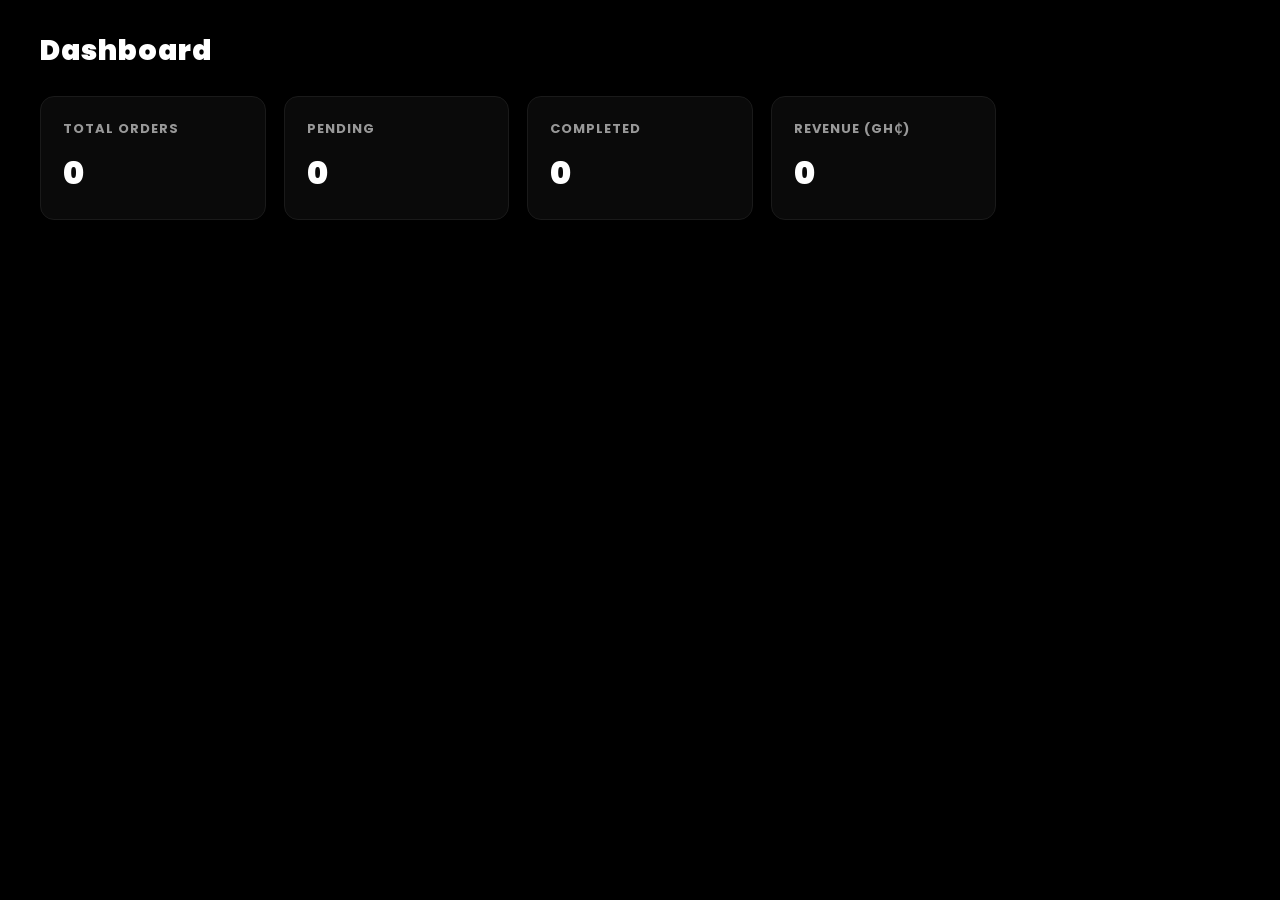
==== admin/index.html @ eac442ca "Create index.html" ====
<!DOCTYPE html>
<html lang="en">
<head>
<meta charset="UTF-8" />
<meta name="viewport" content="width=device-width, initial-scale=1.0"/>
<title>Dashboard — Admin</title>
<link rel="preconnect" href="https://fonts.googleapis.com">
<link href="https://fonts.googleapis.com/css2?family=Poppins:wght@400;600;700;800;900&display=swap" rel="stylesheet">
<link rel="stylesheet" href="../css/admin.css">
</head>
<body>
<div class="admin-wrap">
  <div id="sidebar"></div>
  <main class="main">
    <h1>Dashboard</h1>
    <div class="stats-grid">
      <div class="stat-card"><h3>TOTAL ORDERS</h3><p id="stTotal">0</p></div>
      <div class="stat-card"><h3>PENDING</h3><p id="stPending">0</p></div>
      <div class="stat-card"><h3>COMPLETED</h3><p id="stCompleted">0</p></div>
      <div class="stat-card"><h3>REVENUE (GH₵)</h3><p id="stRevenue">0</p></div>
    </div>
  </main>
</div>
<script type="module">
  import { renderSidebar } from '../js/admin-shared.js';
  import { listenOrders } from '../js/data.js';
  document.getElementById('sidebar').innerHTML = renderSidebar('dashboard');
  listenOrders(orders => {
    document.getElementById('stTotal').textContent = orders.length;
    document.getElementById('stPending').textContent =
      orders.filter(o=>o.status==='Pending').length;
    document.getElementById('stCompleted').textContent =
      orders.filter(o=>o.status==='Completed').length;
    document.getElementById('stRevenue').textContent =
      orders.filter(o=>o.status==='Completed').reduce((s,o)=>s+(o.price||0),0);
  });
</script>
</body>
</html>
---- css/admin.css ----
* { margin:0; padding:0; box-sizing:border-box; font-family:'Poppins',sans-serif; }
body { background:#000; color:#fff; font-weight:700; }

.admin-wrap { display:flex; min-height:100vh; }

/* SIDEBAR */
.sidebar {
  width:240px; background:#050505;
  border-right:1px solid #1a1a1a;
  padding:24px 16px; position:sticky; top:0; height:100vh;
  overflow-y:auto;
}
.side-logo {
  display:block; font-size:22px; font-weight:900;
  margin-bottom:30px; letter-spacing:1px;
  padding-left:8px; color:#fff; text-decoration:none;
}
.side-logo span { opacity:.5; }
.nav-btn {
  display:block; width:100%; text-align:left;
  padding:12px 14px; margin-bottom:6px;
  background:transparent; color:#aaa;
  border-radius:8px; font-weight:700; font-size:14px;
  transition:.3s; cursor:pointer; border:none;
  text-decoration:none;
}
.nav-btn:hover { background:#111; color:#fff; }
.nav-btn.active { background:#fff; color:#000; }

/* MAIN */
.main { flex:1; padding:30px 40px; overflow-x:hidden; }
h1 { font-size:28px; font-weight:900; margin-bottom:24px; letter-spacing:1px; }

/* STATS */
.stats-grid { display:grid; grid-template-columns:repeat(auto-fill,minmax(200px,1fr)); gap:18px; }
.stat-card {
  background:#0a0a0a; border:1px solid #1a1a1a;
  border-radius:14px; padding:22px; transition:.3s;
}
.stat-card:hover { border-color:#fff; transform:translateY(-4px); }
.stat-card h3 { font-size:13px; color:#999; letter-spacing:1px; margin-bottom:10px; }
.stat-card p { font-size:32px; font-weight:900; }

/* LIST */
.list { display:flex; flex-direction:column; gap:14px; }
.item-card {
  background:#0a0a0a; border:1px solid #1a1a1a;
  border-radius:12px; padding:18px 20px;
  display:flex; justify-content:space-between; align-items:center;
  gap:14px; flex-wrap:wrap; transition:.3s;
}
.item-card:hover { border-color:#333; }
.item-info { flex:1; min-width:200px; }
.item-info h4 { font-size:16px; font-weight:800; margin-bottom:6px; }
.item-info p { font-size:13px; color:#999; font-weight:600; line-height:1.6; }
.item-info b { color:#fff; }

.status { padding:4px 12px; border-radius:20px; font-size:11px; font-weight:800; letter-spacing:1px; }
.status.Pending { background:#fff; color:#000; }
.status.Completed { background:#0a0a0a; color:#fff; border:1px solid #fff; }
.status.Cancelled { background:#1a1a1a; color:#888; border:1px solid #333; }

.actions { display:flex; gap:8px; flex-wrap:wrap; }
.actions button {
  padding:8px 14px; border-radius:6px; font-size:11px;
  font-weight:800; letter-spacing:1px; transition:.3s;
  cursor:pointer; border:none;
}
.btn-view-o { background:#1a1a1a; color:#fff; }
.btn-view-o:hover { background:#222; }
.btn-complete { background:#fff; color:#000; }
.btn-complete:hover { background:#ccc; }
.btn-cancel { background:#1a1a1a; color:#fff; border:1px solid #333; }
.btn-delete { background:#000; color:#fff; border:1px solid #333; }
.btn-delete:hover { background:#2a0000; border-color:#550000; }
.btn-edit { background:#fff; color:#000; }
.btn-edit:hover { background:#ccc; }

.add-btn {
  background:#fff; color:#000; padding:12px 20px;
  border-radius:8px; font-weight:900; letter-spacing:1px;
  font-size:12px; margin-bottom:20px; cursor:pointer;
  border:none; transition:.3s;
}
.add-btn:hover { background:#ccc; transform:scale(1.03); }

/* FORM */
.form-card {
  background:#0a0a0a; border:1px solid #1a1a1a;
  border-radius:14px; padding:24px; max-width:520px;
}
.form-card label { display:block; font-size:12px; color:#999; letter-spacing:1px; margin:12px 0 6px; }
.form-card input, .form-card textarea {
  width:100%; padding:12px 14px;
  background:#050505; border:1px solid #222;
  color:#fff; border-radius:8px; font-weight:700;
  outline:none; font-family:inherit; font-size:14px; transition:.3s;
}
.form-card input:focus, .form-card textarea:focus { border-color:#fff; }
.save-btn {
  margin-top:18px; background:#fff; color:#000;
  padding:12px 26px; border-radius:8px;
  font-weight:900; letter-spacing:1px; font-size:13px;
  cursor:pointer; border:none; transition:.3s;
}
.save-btn:hover { background:#ccc; transform:scale(1.03); }

/* MODAL */
.modal {
  position:fixed; inset:0; z-index:500;
  background:rgba(0,0,0,.85); backdrop-filter:blur(6px);
  display:none; align-items:center; justify-content:center; padding:20px;
}
.modal.open { display:flex; }
.modal-box {
  background:#0a0a0a; border:1px solid #222;
  border-radius:16px; padding:30px;
  max-width:520px; width:100%; max-height:90vh;
  overflow-y:auto; position:relative;
  animation:popIn .35s cubic-bezier(.2,.8,.2,1);
}
.modal-close {
  position:absolute; top:12px; right:16px;
  background:transparent; color:#fff; font-size:26px;
  border:none; cursor:pointer; transition:.3s;
}
.modal-close:hover { transform:rotate(90deg); }
.modal-box h2 { font-size:20px; margin-bottom:18px; letter-spacing:1px; }
.modal-box label { display:block; font-size:12px; color:#999; margin:10px 0 6px; letter-spacing:1px; }
.modal-box input, .modal-box textarea {
  width:100%; padding:11px 14px; background:#050505;
  border:1px solid #222; color:#fff; border-radius:8px;
  font-weight:700; font-family:inherit; font-size:14px; outline:none;
}
.modal-box input:focus, .modal-box textarea:focus { border-color:#fff; }

@keyframes popIn { from { opacity:0; transform:scale(.9); } to { opacity:1; transform:scale(1); } }
@keyframes fadeUp { from { opacity:0; transform:translateY(20px); } to { opacity:1; transform:translateY(0); } }

@media (max-width:768px) {
  .admin-wrap { flex-direction:column; }
  .sidebar {
    width:100%; height:auto; position:relative;
    display:flex; overflow-x:auto; padding:12px;
    border-right:none; border-bottom:1px solid #1a1a1a;
  }
  .side-logo { display:none; }
  .nav-btn { white-space:nowrap; margin:0 4px 0 0; padding:10px 14px; font-size:12px; }
  .main { padding:20px; }
  h1 { font-size:22px; }
  .stat-card p { font-size:24px; }
}
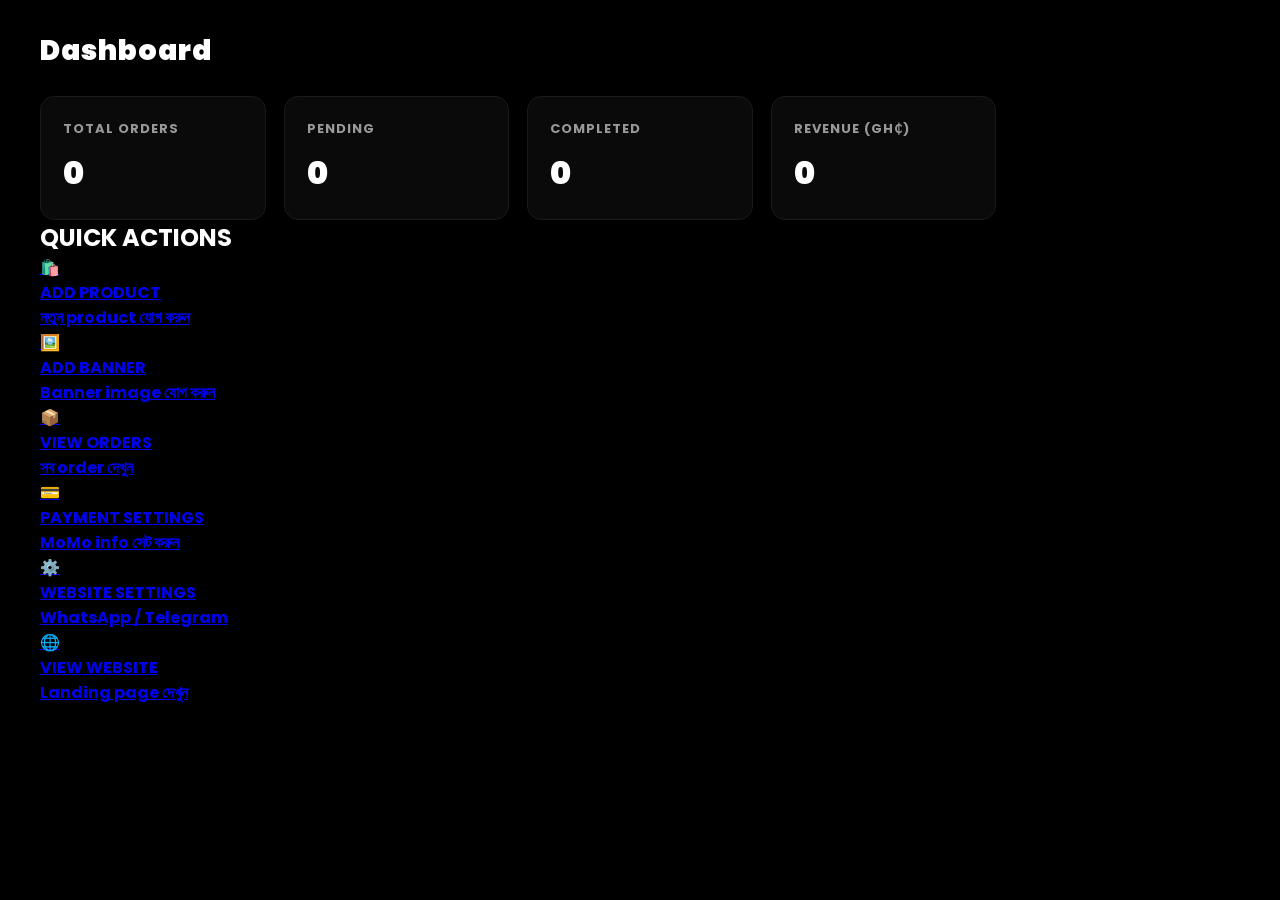
==== commit bf555c0d: "Update index.html" ====
--- a/admin/index.html
+++ b/admin/index.html
@@ -13,27 +13,51 @@
   <div id="sidebar"></div>
   <main class="main">
     <h1>Dashboard</h1>
+
+    <!-- STATS -->
     <div class="stats-grid">
       <div class="stat-card"><h3>TOTAL ORDERS</h3><p id="stTotal">0</p></div>
       <div class="stat-card"><h3>PENDING</h3><p id="stPending">0</p></div>
       <div class="stat-card"><h3>COMPLETED</h3><p id="stCompleted">0</p></div>
       <div class="stat-card"><h3>REVENUE (GH₵)</h3><p id="stRevenue">0</p></div>
     </div>
+
+    <!-- QUICK ACTIONS -->
+    <h2 class="section-sub">QUICK ACTIONS</h2>
+    <div class="quick-grid">
+      <a href="products.html" class="quick-card">
+        <div class="quick-icon">🛍️</div>
+        <div class="quick-label">ADD PRODUCT</div>
+        <div class="quick-desc">নতুন product যোগ করুন</div>
+      </a>
+      <a href="banners.html" class="quick-card">
+        <div class="quick-icon">🖼️</div>
+        <div class="quick-label">ADD BANNER</div>
+        <div class="quick-desc">Banner image যোগ করুন</div>
+      </a>
+      <a href="orders.html" class="quick-card">
+        <div class="quick-icon">📦</div>
+        <div class="quick-label">VIEW ORDERS</div>
+        <div class="quick-desc">সব order দেখুন</div>
+      </a>
+      <a href="payment.html" class="quick-card">
+        <div class="quick-icon">💳</div>
+        <div class="quick-label">PAYMENT SETTINGS</div>
+        <div class="quick-desc">MoMo info সেট করুন</div>
+      </a>
+      <a href="settings.html" class="quick-card">
+        <div class="quick-icon">⚙️</div>
+        <div class="quick-label">WEBSITE SETTINGS</div>
+        <div class="quick-desc">WhatsApp / Telegram</div>
+      </a>
+      <a href="../index.html" target="_blank" class="quick-card">
+        <div class="quick-icon">🌐</div>
+        <div class="quick-label">VIEW WEBSITE</div>
+        <div class="quick-desc">Landing page দেখুন</div>
+      </a>
+    </div>
   </main>
 </div>
-<script type="module">
-  import { renderSidebar } from '../js/admin-shared.js';
-  import { listenOrders } from '../js/data.js';
-  document.getElementById('sidebar').innerHTML = renderSidebar('dashboard');
-  listenOrders(orders => {
-    document.getElementById('stTotal').textContent = orders.length;
-    document.getElementById('stPending').textContent =
-      orders.filter(o=>o.status==='Pending').length;
-    document.getElementById('stCompleted').textContent =
-      orders.filter(o=>o.status==='Completed').length;
-    document.getElementById('stRevenue').textContent =
-      orders.filter(o=>o.status==='Completed').reduce((s,o)=>s+(o.price||0),0);
-  });
-</script>
+<script type="module" src="../js/admin-dashboard.js"></script>
 </body>
 </html>
--- a/css/admin.css
+++ b/css/admin.css
@@ -3,12 +3,10 @@
 
 .admin-wrap { display:flex; min-height:100vh; }
 
-/* SIDEBAR */
 .sidebar {
   width:240px; background:#050505;
   border-right:1px solid #1a1a1a;
-  padding:24px 16px; position:sticky; top:0; height:100vh;
-  overflow-y:auto;
+  padding:24px 16px; position:sticky; top:0; height:100vh; overflow-y:auto;
 }
 .side-logo {
   display:block; font-size:22px; font-weight:900;
@@ -21,17 +19,14 @@
   padding:12px 14px; margin-bottom:6px;
   background:transparent; color:#aaa;
   border-radius:8px; font-weight:700; font-size:14px;
-  transition:.3s; cursor:pointer; border:none;
-  text-decoration:none;
+  transition:.3s; cursor:pointer; border:none; text-decoration:none;
 }
 .nav-btn:hover { background:#111; color:#fff; }
 .nav-btn.active { background:#fff; color:#000; }
 
-/* MAIN */
 .main { flex:1; padding:30px 40px; overflow-x:hidden; }
 h1 { font-size:28px; font-weight:900; margin-bottom:24px; letter-spacing:1px; }
 
-/* STATS */
 .stats-grid { display:grid; grid-template-columns:repeat(auto-fill,minmax(200px,1fr)); gap:18px; }
 .stat-card {
   background:#0a0a0a; border:1px solid #1a1a1a;
@@ -41,7 +36,6 @@
 .stat-card h3 { font-size:13px; color:#999; letter-spacing:1px; margin-bottom:10px; }
 .stat-card p { font-size:32px; font-weight:900; }
 
-/* LIST */
 .list { display:flex; flex-direction:column; gap:14px; }
 .item-card {
   background:#0a0a0a; border:1px solid #1a1a1a;
@@ -84,7 +78,6 @@
 }
 .add-btn:hover { background:#ccc; transform:scale(1.03); }
 
-/* FORM */
 .form-card {
   background:#0a0a0a; border:1px solid #1a1a1a;
   border-radius:14px; padding:24px; max-width:520px;
@@ -105,7 +98,6 @@
 }
 .save-btn:hover { background:#ccc; transform:scale(1.03); }
 
-/* MODAL */
 .modal {
   position:fixed; inset:0; z-index:500;
   background:rgba(0,0,0,.85); backdrop-filter:blur(6px);
@@ -135,7 +127,6 @@
 .modal-box input:focus, .modal-box textarea:focus { border-color:#fff; }
 
 @keyframes popIn { from { opacity:0; transform:scale(.9); } to { opacity:1; transform:scale(1); } }
-@keyframes fadeUp { from { opacity:0; transform:translateY(20px); } to { opacity:1; transform:translateY(0); } }
 
 @media (max-width:768px) {
   .admin-wrap { flex-direction:column; }
